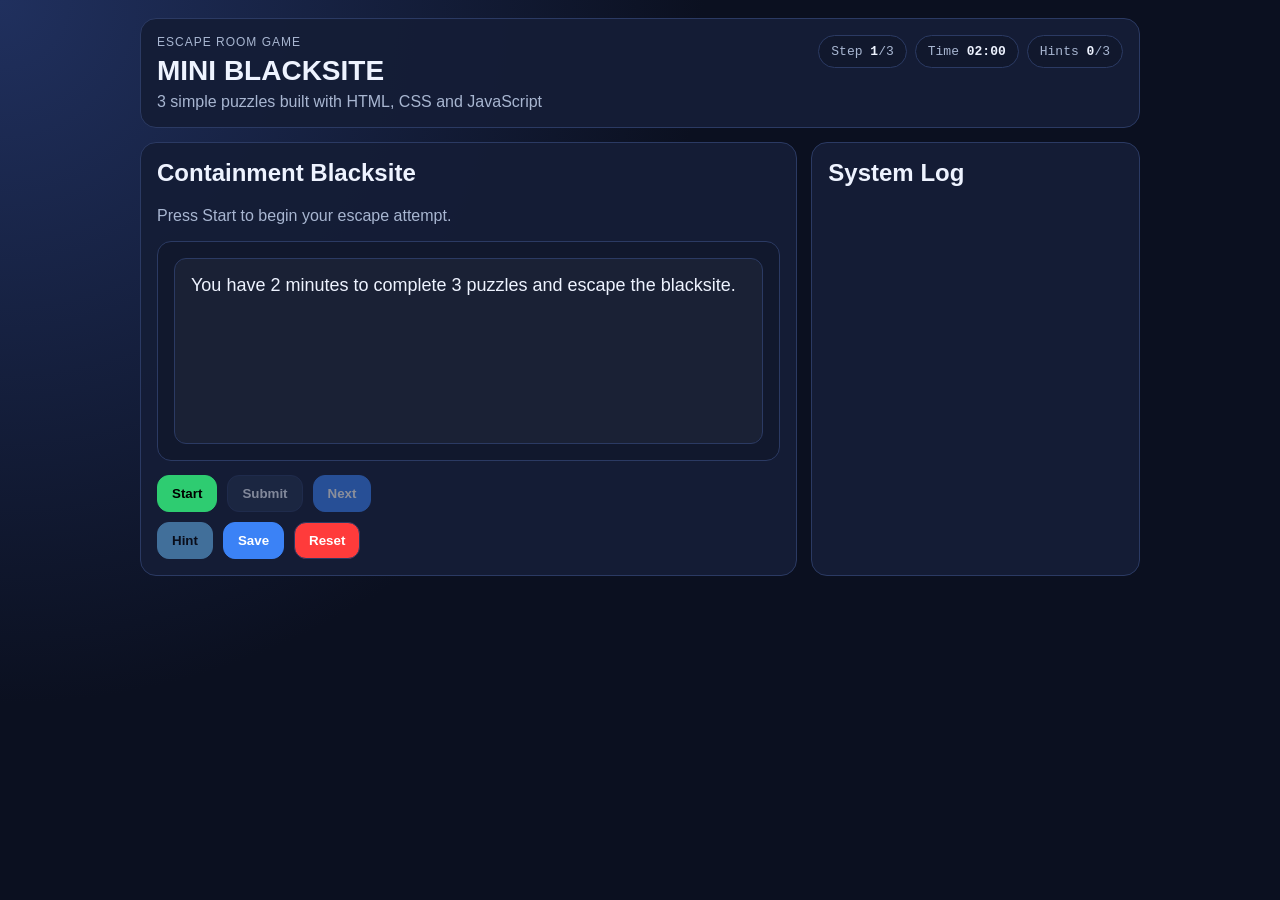
==== game.html @ cfdb38bc "Add files via upload" ====
<!doctype html>
<html lang="en">
<head>
  <meta charset="utf-8">
  <meta name="viewport" content="width=device-width, initial-scale=1">
  <title>Mini Blacksite</title>
  <link rel="stylesheet" href="styles.css">
</head>
<body>
  <header class="top-bar">
    <div>
      <p class="small-label">Escape Room Game</p>
      <h1 class="site-title">MINI BLACKSITE</h1>
      <p class="site-subtitle">3 simple puzzles built with HTML, CSS and JavaScript</p>
    </div>

    <div class="hud" aria-live="polite">
      <div class="pill">Step <strong id="step">1</strong>/3</div>
      <div class="pill">Time <strong id="time">02:00</strong></div>
      <div class="pill">Hints <strong id="hints">0</strong>/3</div>
    </div>
  </header>

  <main class="page">
    <section class="panel">
      <div class="panel-top">
        <h2 id="title">Loading...</h2>
        <p id="description" class="muted">Please wait.</p>
      </div>

      <section id="gameArea" class="game-box"></section>

      <div class="button-row">
        <button id="startBtn" class="start">Start</button>
        <button id="submitBtn" class="Submit">Submit</button>
        <button id="nextBtn" class="Next">Next</button>
      </div>

      <div class="button-row secondary-buttons">
        <button id="hintBtn" class="hint">Hint</button>
        <button id="saveBtn" class="Save">Save</button>
        <button id="resetBtn" class="danger">Reset</button>
      </div>
    </section>

    <aside class="panel">
     <!--  <h2>How to Play</h2>
      <ul class="help-list">
        <li>Press Start to begin the timer.</li>
        <li>Complete all 3 puzzles before time runs out.</li>
        <li>You can use up to 3 hints.</li>
        <li>Your progress can be saved in the browser.</li>
      </ul> -->

      <h2>System Log</h2>
      <div id="log" class="log"></div>
    </aside>
  </main>

  <script src="script.js"></script>
  
  <audio id="alarmSound" src="alarm.mp3" loop></audio>  <!--!alarmSound -->
</body>
</html>
---- styles.css ----
/* =========================
   ROOT / COLOUR VARIABLES
========================= */
:root {
  --bg: #0b1020;
  --panel: #151d36;
  --panel-2: #10182d;
  --line: #2b3a63;
  --text: #eef3ff;
  --muted: #a8b6d1;
  --accent: #8cb8ff;
  --good: #7ee0a1;
  --bad: #ff7c7c;
  --warn: #ffd479;
  --mono: ui-monospace, SFMono-Regular, Menlo, Monaco, Consolas, "Courier New", monospace;
}

/* =========================
   GENERAL PAGE STYLES
========================= */
* {
  box-sizing: border-box;
}

body {
  margin: 0;
  padding: 18px;
  min-height: 100vh;
  font-family: Arial, Helvetica, sans-serif;
  color: var(--text);
  background: radial-gradient(circle at top left, #20305e 0%, var(--bg) 45%);
}

/* =========================
   TOP HEADER / HUD
========================= */
.top-bar {
  width: min(1000px, 100%);
  margin: 0 auto 14px auto;
  padding: 16px;
  border: 1px solid var(--line);
  border-radius: 16px;
  background: rgba(21, 29, 54, 0.95);
  display: flex;
  justify-content: space-between;
  gap: 16px;
  flex-wrap: wrap;
}

.small-label {
  margin: 0 0 6px 0;
  font-size: 12px;
  text-transform: uppercase;
  letter-spacing: 1px;
  color: var(--muted);
}

.site-title {
  margin: 0;
  font-size: 28px;
}

.site-subtitle {
  margin: 6px 0 0 0;
  color: var(--muted);
}

.hud {
  display: flex;
  flex-wrap: wrap;
  gap: 8px;
  align-items: flex-start;
}

.pill {
  padding: 8px 12px;
  border: 1px solid var(--line);
  border-radius: 999px;
  background: rgba(0, 0, 0, 0.16);
  color: var(--muted);
  font-family: var(--mono);
  font-size: 13px;
}

.pill strong {
  color: var(--text);
}

/* =========================
   PAGE LAYOUT
========================= */
.page {
  width: min(1000px, 100%);
  margin: 0 auto;
  display: grid;
  grid-template-columns: 2fr 1fr;
  gap: 14px;
}

.panel {
  border: 1px solid var(--line);
  border-radius: 16px;
  background: rgba(21, 29, 54, 0.95);
  padding: 16px;
}

.panel-top {
  margin-bottom: 14px;
}

.panel h2 {
  margin-top: 0;
}

.muted {
  color: var(--muted);
}

/* =========================
   GAME AREA
========================= */
.game-box {
  min-height: 220px;
  padding: 16px;
  border: 1px solid var(--line);
  border-radius: 14px;
  background: rgba(0, 0, 0, 0.16);
  display: grid;
  gap: 12px;
}

.code-display {
  padding: 14px;
  border: 1px solid var(--line);
  border-radius: 10px;
  background: rgba(255, 255, 255, 0.04);
  font-family: var(--mono);
  font-size: 24px;
  letter-spacing: 3px;
  text-align: center;
}

.reaction-box {
  padding: 18px;
  border: 1px solid var(--line);
  border-radius: 10px;
  background: rgba(255, 255, 255, 0.04);
  text-align: center;
  font-weight: bold;
}

.end-message {
  padding: 16px;
  border: 1px solid var(--line);
  border-radius: 12px;
  background: rgba(255, 255, 255, 0.04);
  font-size: 18px;
}

/* =========================
   BUTTON LAYOUT
========================= */
.button-row {
  display: flex;
  flex-wrap: wrap;
  gap: 10px;
  margin-top: 14px;
}

.secondary-buttons {
  margin-top: 10px;
}

/* =========================
   BUTTON STYLES
========================= */
button {
  padding: 10px 14px;
  border: 1px solid var(--line);
  border-radius: 12px;
  background: rgba(140, 184, 255, 0.12);
  color: var(--text);
  font-weight: bold;
  cursor: pointer;
}

button:hover {
  border-color: var(--accent);
}

button:disabled {
  opacity: 0.5;
  cursor: not-allowed;
}

/* Start button */
.start{
  background:#2ecc71;
  color:black;
  font-weight:bold;
  border:1px solid #2ecc71;
}
.start:hover {
  background: #1e7e34;
}
/* Hint button */
.hint{
  background:#6ec1ff;
  color:black;
  border-color:#6ec1ff;
}

.hint:hover{
  background:#4aa7f5;
}
/* Submit button */
.submit{
  background:#3b82f6;
  color:white;
  border-color:#3b82f6;
}

.submit:hover{
  background:#2563eb;
}
/* Next button */
.Next{
  background:#3b82f6;
  color:white;
  border-color:#3b82f6;
}

.Next:hover{
  background:#2563eb;
}
/* Save button */
.Save{
  background:#3b82f6;
  color:white;
  border-color:#3b82f6;
}

.Save:hover{
  background:#2563eb;
}

/* Reset / danger button */
.danger {
  background: #ff3b3b;
  color: white;
  border-color:1px solid  #ff3b3b;
}

.danger:hover {
  background: #d92a2a;
}

/* =========================
   FORM INPUTS
========================= */
input {
  width: min(320px, 100%);
  padding: 10px 12px;
  border: 1px solid var(--line);
  border-radius: 10px;
  background: rgba(255, 255, 255, 0.05);
  color: var(--text);
  font-family: var(--mono);
}

/* =========================
   HELP / INFO
========================= */
.help-list {
  padding-left: 18px;
  color: var(--muted);
}

/* =========================
   LOG AREA
========================= */
.log {
  display: grid;
  gap: 8px;
  max-height: 300px;
  overflow-y: auto;
}

.log-line {
  padding: 10px;
  border: 1px solid var(--line);
  border-radius: 10px;
  background: rgba(255, 255, 255, 0.04);
}

/* =========================
   STATUS COLOURS
========================= */
.good {
  color: var(--good);
}

.bad {
  color: var(--bad);
}

.warn {
  color: var(--warn);
}

/* =========================
   PUZZLE GRID / TILES
========================= */
.grid {
  display: grid;
  grid-template-columns: repeat(3, 90px);
  gap: 10px;
  justify-content: start;
}

.tile {
  height: 60px;
  border-radius: 12px;
  border: 1px solid var(--line);
  background: rgba(255, 255, 255, 0.05);
  color: var(--text);
  font-size: 18px;
  font-weight: bold;
}

/* =========================
   TIMER WARNING EFFECTS
========================= */
.timer-warning {
  color: orange !important;
  font-weight: bold;
  animation: flash 1s infinite;
}

.timer-warning2 {
  color: red !important;
  font-weight: bold;
  animation: flash 1s infinite;
}

@keyframes flash {
  0% { opacity: 1; }
  50% { opacity: 0.2; }
  100% { opacity: 1; }
}

/* =========================
   RESPONSIVE DESIGN
========================= */
@media (max-width: 800px) {
  .page {
    grid-template-columns: 1fr;
  }

  .grid {
    grid-template-columns: repeat(3, 1fr);
  }
}

/* Correct button style for Puzzle 3 */
.correct-flash{
  animation: correctFlash 0.02s;
  /*border-color: #7ee0a1;*/
}
@keyframes correctFlash{
  0%{background:#f8faff;color:#0b1020;}
 30%{background:#eef3ff;color:#0b1020;}
  10%{background:#f8faff;color:#0b1020;1}
}

/* =========================
   INTRO / HOW TO PLAY PAGE
========================= */
.intro-page {
  min-height: 100vh;
  display: grid;
  place-items: center;
}

.intro-panel {
  width: min(700px, 100%);
}

.menu-btn {
  display: inline-block;
  padding: 10px 14px;
  border: 1px solid var(--line);
  border-radius: 12px;
  text-decoration: none;
  font-weight: bold;
  background: rgba(140, 184, 255, 0.12);
  color: var(--text);
}

.menu-btn:hover {
  border-color: var(--accent);
}

.start-link {
  background: #28a745;
  color: white;
  border-color: #28a745;
}

.start-link:hover {
  background: #1e7e34;
}
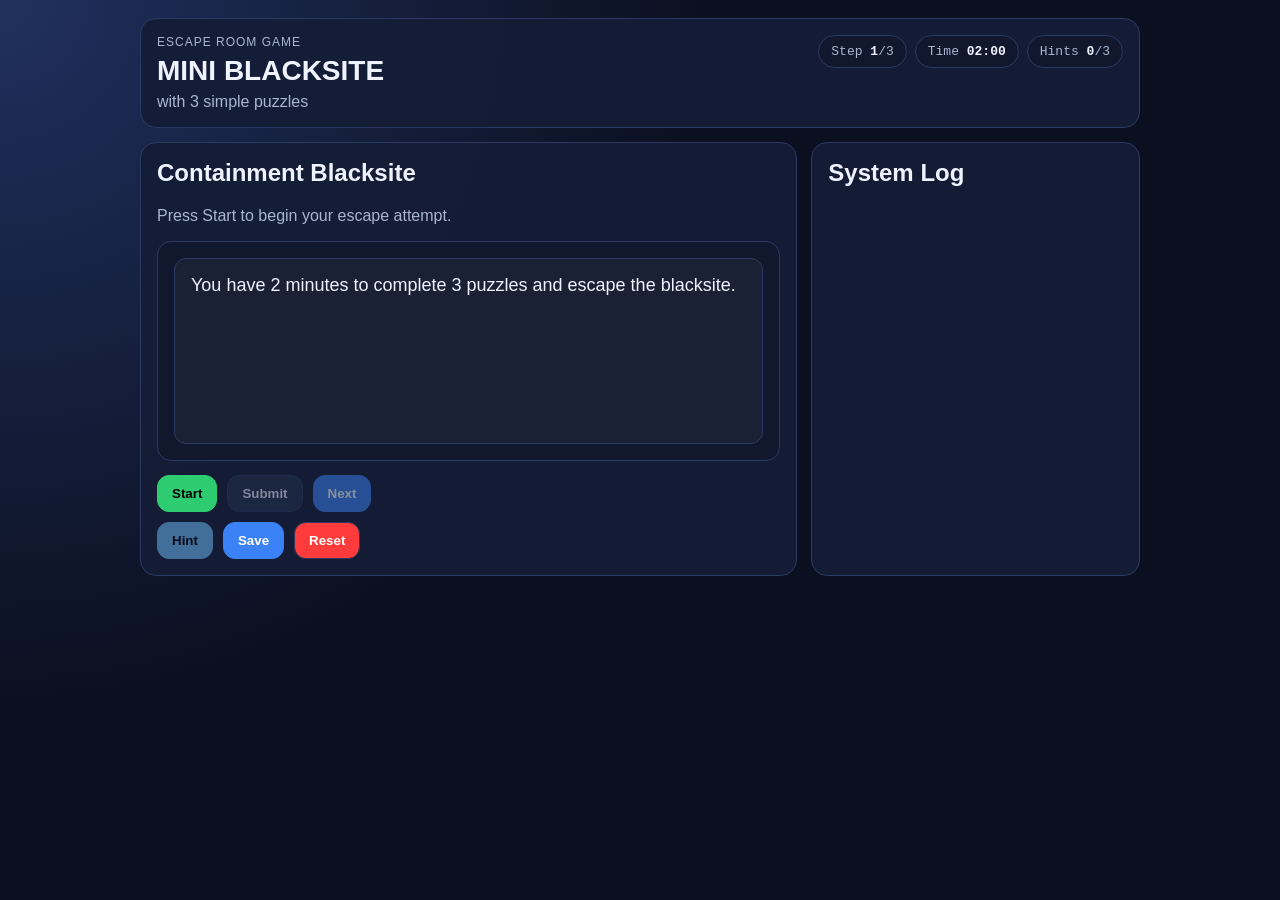
==== commit 2354106e: "Update game.html" ====
--- a/game.html
+++ b/game.html
@@ -11,7 +11,7 @@
     <div>
       <p class="small-label">Escape Room Game</p>
       <h1 class="site-title">MINI BLACKSITE</h1>
-      <p class="site-subtitle">3 simple puzzles built with HTML, CSS and JavaScript</p>
+      <p class="site-subtitle">with 3 simple puzzles</p>
     </div>
 
     <div class="hud" aria-live="polite">
@@ -34,24 +34,19 @@
         <button id="startBtn" class="start">Start</button>
         <button id="submitBtn" class="Submit">Submit</button>
         <button id="nextBtn" class="Next">Next</button>
+		
       </div>
 
       <div class="button-row secondary-buttons">
         <button id="hintBtn" class="hint">Hint</button>
         <button id="saveBtn" class="Save">Save</button>
         <button id="resetBtn" class="danger">Reset</button>
+		
       </div>
     </section>
 
     <aside class="panel">
-     <!--  <h2>How to Play</h2>
-      <ul class="help-list">
-        <li>Press Start to begin the timer.</li>
-        <li>Complete all 3 puzzles before time runs out.</li>
-        <li>You can use up to 3 hints.</li>
-        <li>Your progress can be saved in the browser.</li>
-      </ul> -->
-
+  
       <h2>System Log</h2>
       <div id="log" class="log"></div>
     </aside>
@@ -61,4 +56,4 @@
   
   <audio id="alarmSound" src="alarm.mp3" loop></audio>  <!--!alarmSound -->
 </body>
-</html>+</html>
--- a/styles.css
+++ b/styles.css
@@ -171,6 +171,7 @@
   margin-top: 10px;
 }
 
+
 /* =========================
    BUTTON STYLES
 ========================= */
